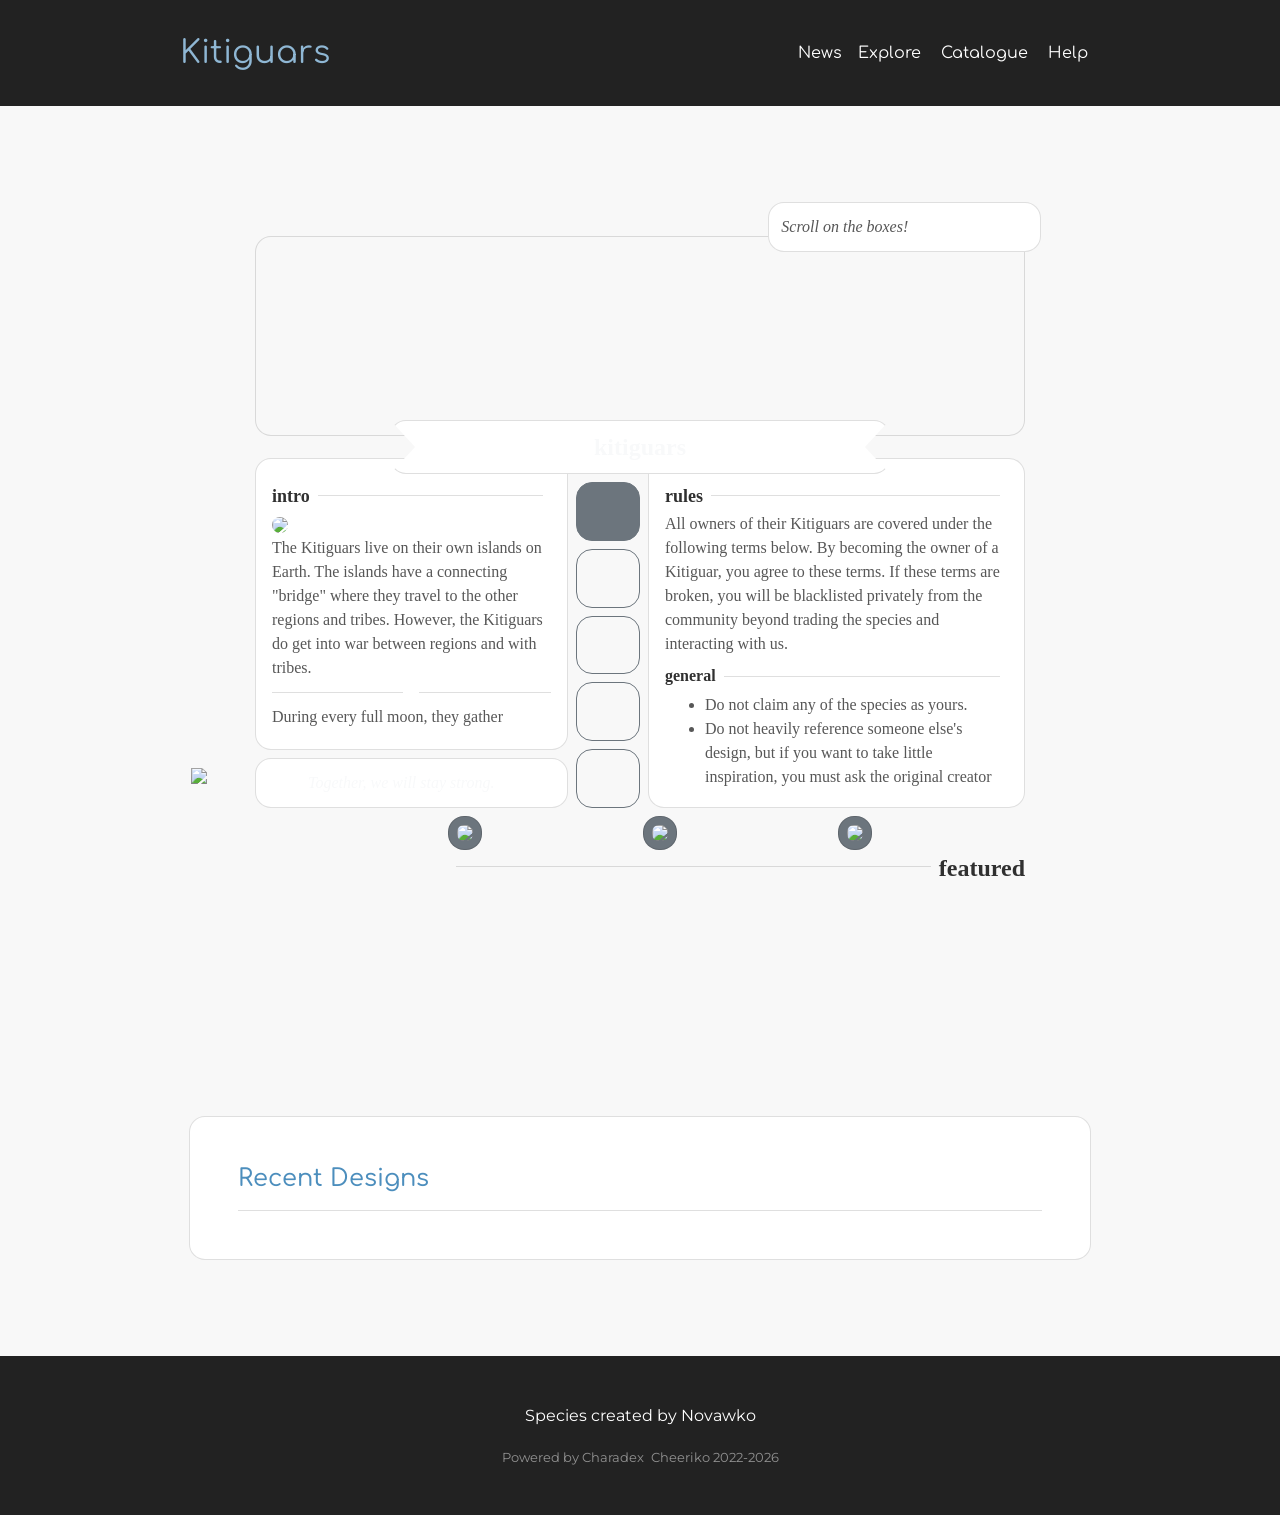
==== index.html @ 74e1abd1 "Update index.html" ====
<!DOCTYPE html>
<html lang="en">

<head>

  <meta charset="UTF-8">
  <meta name="viewport" content="width=device-width, initial-scale=1.0">


  <!-- ----------------------------------------------------------------- -->
  <!-- About Your Site                                                   -->
  <!-- ----------------------------------------------------------------- -->
  <link rel="shortcut icon" type="image/png" href="assets/favicon.png" />
  <title>Kitiguars</title>
  <meta name="title" content="Kitiguars" />
  <meta name="type" content="website" />
  <meta name="url" content="https://kitiguars.com/" />
  <meta name="image" content="assets/meta.png" />
  <meta name="description" content="An open feral species with forbidden traits created by Novawko from 2025. Do you like dragons and cats? Then, come visit us!">

  <!-- No AI scraping directives -->
  <meta name="robots" content="noai">
  <meta name="robots" content="noimageai">


  <!-- ----------------------------------------------------------------- -->
  <!-- Styles                                                            -->
  <!-- ----------------------------------------------------------------- -->

  <!-- Bootstrap CSS -->
  <!-- Using Bootstrap 4.5 because its closest to Toyhou.se's current version -->
  <!-- https://getbootstrap.com/docs/4.5/getting-started/introduction/ -->
  <link rel="stylesheet" href="https://cdn.jsdelivr.net/npm/bootstrap@4.5.3/dist/css/bootstrap.min.css" integrity="sha384-TX8t27EcRE3e/ihU7zmQxVncDAy5uIKz4rEkgIXeMed4M0jlfIDPvg6uqKI2xXr2" crossorigin="anonymous">

  <!-- Font Awesome Icons -->
  <link rel="stylesheet" href="https://cdnjs.cloudflare.com/ajax/libs/font-awesome/7.3.1/css/all.min.css">


  <!-- ----------------------------------------------------------------- -->
  <!-- Optional Styles                                                   -->
  <!-- ----------------------------------------------------------------- -->

  <!-- Custom CSS -->
  <link rel="stylesheet" type="text/css" href="styles/css/charadex.css">

  <!-- Google Font -->
  <link href="https://fonts.googleapis.com/css?family=Montserrat:400|Comfortaa:500" rel="stylesheet">


</head>

<body id="charadex-body">

  <!-- --------------------------------------------------------------------
  <-- Header
  <-------------------------------------------------------------------- -->
  <div class="load-html" data-source="includes/header.html"></div>

  <!-- --------------------------------------------------------------------
  <-- Main Container
  <-------------------------------------------------------------------- -->
  <div class="container" id="main-container">

  <!-- --------------------------------------------------------------------
  <-- Main TH HTML
  <-------------------------------------------------------------------- -->
  <div class="container-fluid mt-3" style="max-width:800px; font-family:'Georgia';">
	<!-- Notice -->
	<div class="row no-gutters mb-md-0 mb-2">
		<div class="col-md-8 d-none d-md-block"></div>
		<div class="col-md-4" style="z-index:1;">
			<div class="card text-muted mr-md-n3 mb-md-n3" style="padding:0.75rem;">
				<div class="row no-gutters pr-1">
					<!-- Note -->
					<div class="col-10">
						<i>Scroll on the boxes!</i>
					</div>
					<!-- Font Awesome Icon -->
					<div class="col-2 text-right my-auto"><i class="fa-solid fa-triangle-exclamation text-muted"></i></div>
				</div>
			</div>
		</div>
	</div>
	<!-- Banner -->
	<div class="card bg-faded mb-2" style="height:200px;background-position: center; background-size:cover; background-repeat: no-repeat; background-image: url(https://img-l.ink/img/1cL5YoqALqZHJHrSe8FwVAa5OctLwGJ5X.jpeg);"></div>
	<!-- Title -->
	<div class="card bg-secondary text-center text-light mx-auto p-2 mt-md-n4 mb-2" style="max-width:500px;font-size:24px;font-family:'Georgia';font-weight:bold;clip-path: polygon(100% 0%, 95% 50%, 100% 100%, 0% 100%, 5% 50%, 0% 0%);z-index:1;">
		<div class="my-auto"> kitiguars </div>
	</div>
	<!-- Intro & Buttons -->
	<div class="row no-gutters mt-md-n4">
		<div class="col-md-6 mb-2" style="height:350px;">
			<div class="row no-gutters h-100">
				<div class="col-md-10 h-100 pr-md-2">
					<div class="card border-0 h-100" style="background-color: transparent !important;">
						<!-- Intro -->
						<div class="card h-100 p-3">
							<!-- Header -->
							<div class="row no-gutters mt-md-2" style="font-size:18px;font-weight:bold;font-family:'Georgia';">
								<div class="col-auto">intro</div>
								<div class="col mx-2">
									<hr style="border-width:2px;margin-top:0.75rem;">
								</div>
								<div class="col-auto"><i class="fa-solid fa-star"></i></div>
							</div>
							<!-- Top Text -->
							<div class="flex-grow-1 h-100" style="flex-basis:0;overflow-y:auto;scrollbar-width:none;">
								<div class="text-muted">
                  <a href="https://img-l.ink/img/1iAdtr5hHi_QaZmJioxbEXw83PwF4Sv9_.png" target="_blank"><img class="img-fluid rounded" src="https://img-l.ink/img/1iAdtr5hHi_QaZmJioxbEXw83PwF4Sv9_.png"></a>
									<p>The Kitiguars live on their own islands on Earth. The islands have a connecting "bridge" where they travel to the other regions and tribes. However, the Kitiguars do get into war between regions and with tribes.</p>
								</div>
								<!-- Divider -->
								<div class="row no-gutters my-1">
									<div class="col">
										<hr class="my-2" style="border-width:2px;">
									</div>
									<div class="col-auto mx-2 mt-n1"><i class="fa-regular fa-star"></i></div>
									<div class="col">
										<hr class="my-2" style="border-width:2px;">
									</div>
								</div>
								<!-- Bottom Text -->
								<div class="text-muted">
									<p>During every full moon, they gather somewhere on the outskirts of Cavern Region where they discuss any disagreements and recent wars if any. The Kitiguars are the symbol of love and affection so they are trying their best to help everyone in peace and justice. Tribes don't attend the gatherings since they're considered outsiders and are smaller versions of the regions.</p>
								</div>
							</div>
						</div>
						<!-- Quote -->
						<div class="card bg-secondary text-light mt-2" style="padding:0.75rem;">
							<div class="justify-content-between px-md-3">
								<span class="align-self-start"><i class="fa-solid fa-quote-left"></i></span>
								<span class="mx-4 text-center font-italic"> Together, we will stay strong. </span>
								<span class="align-self-end"><i class="fa-solid fa-quote-right"></i></span>
							</div>
						</div>
						<!-- Mobile Tabs -->
						<div class="card border-0 d-md-none mt-2" style="background-color: transparent !important;">
							<div class="nav nav-tabs row border-0 mx-n1 p-0">
								<a class="col btn btn-outline-secondary active align-items-center justify-content-center mx-1" href="#tos" data-toggle="tab"><i class="fa-solid fa-circle-info"></i></a>
								<a class="col btn btn-outline-secondary align-items-center justify-content-center mx-1" href="#designguidelines" data-toggle="tab"><i class="fa-solid fa-paintbrush"></i></a>
								<a class="col btn btn-outline-secondary align-items-center justify-content-center mx-1" href="#breeds" data-toggle="tab"><i class="fa-solid fa-paw"></i></a>
								<a class="col btn btn-outline-secondary align-items-center justify-content-center mx-1" href="#culture" data-toggle="tab"><i class="fa-solid fa-cross"></i></a>
								<a class="col btn btn-outline-secondary align-items-center justify-content-center mx-1" href="#locations" data-toggle="tab"><i class="fa-solid fa-tree-city"></i></a>
							</div>
						</div>
					</div>
				</div>
				<!-- Desktop Tabs -->
				<div class="col-md-2 d-none d-md-block">
					<div class="nav nav-tabs row border-0 mx-0 mt-4 p-0" style="height:calc(100% - 3.5rem);">
						<a class="col-12 btn btn-outline-secondary active align-items-center justify-content-center mb-2" href="#tos" data-toggle="tab" style="display:flex; height:20%;"><i class="fa-solid fa-circle-info"></i></a>
						<a class="col-12 btn btn-outline-secondary align-items-center justify-content-center mb-2" href="#designguidelines" data-toggle="tab" style="display:flex; height:20%;"><i class="fa-solid fa-paintbrush"></i></a>
						<a class="col-12 btn btn-outline-secondary align-items-center justify-content-center mb-2" href="#breeds" data-toggle="tab" style="display:flex; height:20%;"><i class="fa-solid fa-paw"></i></a>
						<a class="col-12 btn btn-outline-secondary align-items-center justify-content-center mb-2" href="#culture" data-toggle="tab" style="display:flex; height:20%;"><i class="fa-solid fa-cross"></i></a>
						<a class="col-12 btn btn-outline-secondary align-items-center justify-content-center" href="#locations" data-toggle="tab" style="display:flex; height:20%;"><i class="fa-solid fa-tree-city"></i></a>
					</div>
				</div>
			</div>
		</div>
		<div class="col-md-6 pl-md-2 mb-2" style="height:350px;">
			<div class="card h-100 p-3">
        <!-- Tab Content -->
				<div class="tab-content h-100">
					<!-- Tab Section -->
					<div class="tab-pane fade active show h-100" id="tos">
						<div class="card border-0 h-100" style="background-color: transparent !important;">
							<!-- Header -->
							<div class="row no-gutters mt-md-2" style="font-size:18px;font-weight:bold;font-family:'Georgia';">
								<div class="col-auto">rules</div>
								<div class="col mx-2">
									<hr style="border-width:2px;margin-top:0.75rem;">
								</div>
								<div class="col-auto"><i class="fa-solid fa-circle-info"></i></div>
							</div>
							<!-- Intro -->
							<div class="flex-grow-1 h-100" style="flex-basis:0;overflow-y:auto;scrollbar-width:none;">
								<div class="text-muted">
									<p>All owners of their Kitiguars are covered under the following terms below. By becoming the owner of a Kitiguar, you agree to these terms. If these terms are broken, you will be blacklisted privately from the community beyond trading the species and interacting with us.</p>
								</div>
								<!-- Subheader -->
								<div class="row no-gutters mt-2" style="font-weight:bold;font-family:'Georgia';">
									<div class="col-auto"> general </div>
									<div class="col mx-2">
										<hr style="border-width:2px;margin-top:0.75rem;">
									</div>
									<div class="col-auto"><i class="fa-regular fa-bookmark"></i></div>
								</div>
								<!-- Text Section -->
								<div class="text-muted">
									<ul class="text-muted">
										<li>Do not claim any of the species as yours.</li>
										<li>Do not heavily reference someone else's design, but if you want to take little inspiration, you must ask the original creator of the design first. You may be asked for proof of the approval from the original creator in question.</li>
										<li>Do not scam others. However, the creator is not responsible if you are scammed by a user I may not know selling the species.</li>
										<li>CBCs (Canon Based Character) are allowed. Just don't heavily reference a character that may lead to copyright issues. However, you may take very light inspiration to prevent copyright.<br></li>
										<li>Kitiguars based on real people are allowed, but to a degree.*<br>
											<i class="small">(*Don't make designs inspired by celebrities or political people.)</i>
										</li>
										<li>Don't make ideological sensitive or culturally insensitive material.*<br>
											<i class="small">(*No designs with Soviet Union flags or Native American headdresses.)</i>
										</li>
										<li>The original designer should always be credited for the design unless they gave explicit permission for you to transfer the credits entirely to you.</li>
										<li>Co-ownership is allowed.</li>
										<li>Upon trading, reselling or gifting the design to another individual, the previous owner agrees to transfer all ownership rights to the recipient.</li>
										<li>All edits must be based on the original design and be recognizably the same design.</li>
										<li>Owners may choose to revert designs to any already approved redesign if desired.</li>
										<li>Major redesigns will require you to update the design's masterlist image. Drastic changes to accessories, colors, markings, etc. will be considered a major redesign.</li>
										<li>For minor offenses, the creator may issue warnings.</li>
										<li>Penalties for minor offenses may include temporary bans and/or mutes from participation in any or all group activities including but not restricted to:
                    <ul>
										<li>Access to any groups</li>
										<li>Events</li>
										<li>Contests</li>
										<li>Adopts</li>
                    </ul>
										</li>
										<li>Major offenses that severely breach the TOS will result in an immediate ban and blacklist.</li>
										<li>Blacklisted users can not interact with the community beyond trading the species.</li>
										<li>If a design belonging to a blacklisted user is traded to a non-blacklisted user, the new user may use this design to participate in this community.</li>
										<li>Any NSFW and suggestive content are strictly prohibited since it's a feral species community.</li>
										<li>Any degree of gore and sensitive content are allowed. Just filter it accordingly.</li>
										<li>All Kitiguars must remain feral.</li>
									</ul>
								</div>
								<!-- Subheader -->
								<div class="row no-gutters mt-2" style="font-weight:bold;font-family:'Georgia';">
									<div class="col-auto"> required traits </div>
									<div class="col mx-2">
										<hr style="border-width:2px;margin-top:0.75rem;">
									</div>
									<div class="col-auto"><i class="fa-regular fa-bookmark"></i></div>
								</div>
								<!-- Section -->
								<ul class="text-muted">
									<li>Longish neck</li>
									<li>Noodle-like body</li>
									<li>Paws only</li>
									<li>Rabbit-like nose</li>
									<li>Sharp teeth of any type</li>
									<li>Visible claws</li>
								</ul>
								<!-- Subheader -->
								<div class="row no-gutters mt-2" style="font-weight:bold;font-family:'Georgia';">
									<div class="col-auto"> voiding </div>
									<div class="col mx-2">
										<hr style="border-width:2px;margin-top:0.75rem;">
									</div>
									<div class="col-auto"><i class="fa-regular fa-bookmark"></i></div>
								</div>
								<!-- Section -->
								<ul class="text-muted">
									<li>Designs can be voided completely from the species at the original designer's discretion. This means that you need to ask for permission from the original designer if the design was not created by you.</li>
									<li>To start the voiding process, you must use the Google Form which is also used for reinstating a design as well.</li>
									<li>Once voided, they can be reinstated after 3 months after the voiding process has been complete.</li>
									<li>The voided design will still remain on the masterlist, but marked as voided as a faded thumbnail with no owner info to respect privacy, for future reference and in case you decide to reinstate them.</li>
									<li>The design should be sufficiently altered to avoid resemblance to the original species.</li>
									<li>If the design was created by you - You have full rights to the design and can do whatever you'd like with it.</li>
									<li>If the design was created by someone else - The design will follow the original designer's TOS.</li>
								</ul>
								<!-- Add More Sections Above -->
							</div>
						</div>
					</div>
					<!-- Tab Section -->
					<div class="tab-pane fade h-100" id="designguidelines">
						<div class="card bg-transparent border-0 h-100">
							<!-- Header -->
							<div class="row no-gutters mt-md-2" style="font-size:18px;font-weight:bold;font-family:'Georgia';">
								<div class="col-auto">designing</div>
								<div class="col mx-2">
									<hr style="border-width:2px;margin-top:0.75rem;">
								</div>
								<div class="col-auto"><i class="fa-solid fa-paintbrush"></i></div>
							</div>
							<!-- Intro -->
							<div class="flex-grow-1 h-100" style="flex-basis:0;overflow-y:auto;scrollbar-width:none;">
								<div class="text-muted">
									<p>When creating your Kitiguar, it must follow the below guidelines. Kitiguars that do not fit the species design guidelines do not count as official Kitiguars. They may be deleted from the individual freely without asking for this reason. If you are unsure about something, don't hesitate to ask! I will gladly help.</p>
								</div>
								<!-- Header -->
								<div class="row no-gutters mt-2" style="font-weight:bold;font-family:'Georgia';">
									<div class="col-auto"> design rules </div>
									<div class="col mx-2">
										<hr style="border-width:2px;margin-top:0.75rem;">
									</div>
									<div class="col-auto"><i class="fa-regular fa-bookmark"></i></div>
								</div>
								<!-- Text -->
								<div class="text-muted">
									<ul class="text-muted">
										<li>Kitiguars must have the feral form as the primary image. Any anthro or human forms created for a Kitiguar must remain separated from the main image.</li>
										<li>Kitiguars may have symbols/tattoos but not cannot have religious nor offensive context regardless if it was not intended in appearance.</li>
										<li>They cannot have fringes/bangs/hair. They can only have a tuff of fur on the top of their heads at most.</li>
										<li>Pupils can be slit, round/wide, or blank. Do not shape them as stars, flowers, hearts, etc.</li>
										<li>All Kitiguars have red blood.</li>
										<li>Kitiguars may have visible aura, sparkles, and elements floating around them.</li>
										<li>You may add mutations to your Kitiguar. This includes extra body parts or deformed parts as well. For example, a flat face like Persian cats.</li>
										<li>All Kitiguars must only have all four paws.</li>
										<li>All Kitiguars must only have razor sharp teeth.</li>
										<li>All Kitiguars must have a longish neck, a noodle body, a rabbit-like nose, and long claws that always stay out.</li>
										<li>They cannot have halos or wings. Wings can be shaped aura magic, however.</li>
									</ul>
								</div>
								<!-- Add More Section Above -->
							</div>
						</div>
					</div>
					<!-- Tab Section -->
					<div class="tab-pane fade h-100" id="breeds">
						<div class="card bg-transparent border-0 h-100">
							<!-- Header -->
							<div class="row no-gutters mt-md-2" style="font-size:18px;font-weight:bold;font-family:'Georgia';">
								<div class="col-auto">breeds</div>
								<div class="col mx-2">
									<hr style="border-width:2px;margin-top:0.75rem;">
								</div>
								<div class="col-auto"><i class="fa-solid fa-paw"></i></div>
							</div>
							<!-- Intro -->
							<div class="flex-grow-1 h-100" style="flex-basis:0;overflow-y:auto;scrollbar-width:none;">
								<div class="text-muted">
									<p>Lorem ipsum dolor sit amet, consectetur adipiscing elit. Duis sollicitudin elit sed tellus blandit viverra sed eget odio. Donec accumsan tempor lacus, et venenatis elit feugiat non. Duis porta eros et velit blandit dapibus. </p>
								</div>
								<!-- Header -->
								<div class="row no-gutters mt-2" style="font-weight:bold;font-family:'Georgia';">
									<div class="col-auto"> common </div>
									<div class="col mx-2">
										<hr style="border-width:2px;margin-top:0.75rem;">
									</div>
									<div class="col-auto"><i class="fa-regular fa-bookmark"></i></div>
								</div>
								<!-- Text -->
								<div class="text-muted">
									<p>Lorem ipsum dolor sit amet, consectetur adipiscing elit. Duis sollicitudin elit sed tellus blandit viverra sed eget odio. Donec accumsan tempor lacus, et venenatis elit feugiat non. Duis porta eros et velit blandit dapibus. Curabitur ac finibus eros. Duis placerat velit vitae massa sodales, eget mattis nibh pellentesque.</p>
								</div>
								<!-- Add More Sections Above -->
							</div>
						</div>
					</div>
					<!-- Tab Content -->
					<div class="tab-pane fade h-100" id="culture">
						<div class="card border-0 h-100" style="background-color: transparent !important;">
							<!-- Header -->
							<div class="row no-gutters mt-md-2" style="font-size:18px;font-weight:bold;font-family:'Georgia';">
								<div class="col-auto">culture</div>
								<div class="col mx-2">
									<hr style="border-width:2px;margin-top:0.75rem;">
								</div>
								<div class="col-auto"><i class="fa-solid fa-cross"></i></div>
							</div>
							<!-- Intro -->
							<div class="flex-grow-1 h-100" style="flex-basis:0;overflow-y:auto;scrollbar-width:none;">
								<div class="text-muted">
									<p>Kitiguars love to follow human culture and get very curious and fascinated about items made by humans. Otherwise, Kitiguars generally collect rocks, shells, pearls, bones, stones, crystals and such.</p>
								</div>
								<!-- Header-->
								<div class="row no-gutters mt-2" style="font-weight:bold;font-family:'Georgia';">
									<div class="col-auto"> wild kitiguars </div>
									<div class="col mx-2">
										<hr style="border-width:2px;margin-top:0.75rem;">
									</div>
									<div class="col-auto"><i class="fa-regular fa-bookmark"></i></div>
								</div>
								<!-- Text -->
								<div class="text-muted">
									<p>Lorem ipsum dolor sit amet, consectetur adipiscing elit. Duis sollicitudin elit sed tellus blandit viverra sed eget odio. Donec accumsan tempor lacus, et venenatis elit feugiat non. Duis porta eros et velit blandit dapibus. Curabitur ac finibus eros. Duis placerat velit vitae massa sodales, eget mattis nibh pellentesque.</p>
								</div>
								<!-- Add More Sections Above -->
							</div>
						</div>
					</div>
					<!-- Tab Content -->
					<div class="tab-pane fade h-100" id="locations">
						<div class="card border-0 h-100" style="background-color: transparent !important;">
							<!-- Header -->
							<div class="row no-gutters mt-md-2" style="font-size:18px;font-weight:bold;font-family:'Georgia';">
								<div class="col-auto">locations</div>
								<div class="col mx-2">
									<hr style="border-width:2px;margin-top:0.75rem;">
								</div>
								<div class="col-auto"><i class="fa-solid fa-tree-city"></i></div>
							</div>
							<!-- Intro -->
							<div class="flex-grow-1 h-100" style="flex-basis:0;overflow-y:auto;scrollbar-width:none;">
								<div class="text-muted">
									<p>Kitiguars are located anywhere throughout the world but are primary located between Asia and Europe. Some Kitiguars have special traits in order to survive the climate at their living space. For example, Kitiguars have long fur in the Arctic to help keep warm. While Kitiguars in the desert have very short fur to being hairless to prevent from overheating.</p>
								</div>
								<!-- Header -->
								<div class="row no-gutters mt-2" style="font-weight:bold;font-family:'Georgia';">
									<div class="col-auto"> map </div>
									<div class="col mx-2">
										<hr style="border-width:2px;margin-top:0.75rem;">
									</div>
									<div class="col-auto"><i class="fa-regular fa-bookmark"></i></div>
								</div>
								<!-- Text -->
								<div class="text-muted">
									<a href="https://img-l.ink/img/1Kmq83xxAjzyA7JTAsCoLdl91wzB3HzGy.png" target="_blank"><img class="img-fluid rounded" src="https://img-l.ink/img/1Kmq83xxAjzyA7JTAsCoLdl91wzB3HzGy.png"></a>
								</div>
								<!-- Add More Sections Above -->
							</div>
						</div>
					</div>
				</div>
			</div>
		</div>
	</div>
	<!-- Pagedoll & Credits -->
	<div class="row no-gutters">
		<div class="col-md-3 pr-2 order-md-1 order-2" style="min-height:300px;">
			<!-- Pagedoll -->
			<div class="justify-content-md-start justify-content-center ml-md-n3 mt-md-0 mt-3">
				<img class="mt-md-n5 ml-md-n5" src="https://img-l.ink/img/1cDdpD85zBIBIYbAThRsFGvN9pUr7Hm8E.png" style="max-width:150px;position:absolute;z-index:1;">
			</div>
			<!-- Credits -->
			<div class="text-md-right text-center mt-md-0 mt-n4">
				<a href="https://toyhou.se/39725044.f2u-explore" target="_BLANK" data-toggle="tooltip" title="code by iinkt"><i class="fa-solid fa-code fa-sm"></i></a>
			</div>
		</div>
		<!-- Featured -->
		<div class="col-md-9 order-md-2 order-1">
			<div class="row no-gutters mx-n1">
				<!-- Item -->
				<div class="col-4 px-1" title="meya - prowler" data-toggle="tooltip">
					<a href="https://novawko.com/characters?profile=meya">
						<img class="rounded img-thumbnail p-2 bg-secondary" src="https://img-l.ink/img/12I1_Rlzc4p24vT_U7wcqhZ_SlELs6Acb.png">
					</a>
				</div>
				<!-- Item -->
				<div class="col-4 px-1" title="iston - healer" data-toggle="tooltip">
					<a href="https://novawko.com/characters?profile=iston">
						<img class="rounded img-thumbnail p-2 bg-secondary" src="https://img-l.ink/img/1tJjYcsYXkhaEwLvUU_0FFE-kVmcOPde4.png">
					</a>
				</div>
				<!-- Item -->
				<div class="col-4 px-1" title="blaise - deputy" data-toggle="tooltip">
					<a href="https://novawko.com/characters?profile=blaise">
						<img class="rounded img-thumbnail p-2 bg-secondary" src="https://img-l.ink/img/1hrsaTPbj-rigYOH5PNEzXu6f_z8vFnVZ.png">
					</a>
				</div>
			</div>
			<!-- Header -->
			<div class="row no-gutters" style="font-size:24px;font-weight:bold;font-family:'Georgia';">
				<div class="col-auto"><i class="fa-solid fa-star"></i></div>
				<div class="col mx-2">
					<hr style="border-width:2px;">
				</div>
				<div class="col-auto">featured</div>
			</div>
		</div>
	</div> <!-- end of row -->
</div>
<!-- END of "EXPLORE" (Bootstrap) by iinkt on Toyhouse -->
      
    <!-- Designs
    <!-- --------------------------------------------------------------- -->
    <div class="card p-md-5 p-4 mb-3" id="design-gallery">
      <h4 class="mb-0"><a href="/registry">Recent Designs</a></h4>
      <hr>
      <div class="row no-gutters design-list softload m-n2"></div>
    </div>
    
  </div>



  <!-- --------------------------------------------------------------------
  <-- Footer
  <-------------------------------------------------------------------- -->
  <div class="load-html" data-source="includes/footer.html"></div>



  <!-- --------------------------------------------------------------------
  <-- Repeat Items
  <-- Do not remove 'display:none;'
  <-------------------------------------------------------------------- -->
  <div style="display:none;">

    <!-- Designs
    <!-- --------------------------------------------------------------- -->
    <div class="col-md-3 col-sm-6 p-2" id="design-gallery-item">
      <div class="card bg-faded h-100">
        <div class="card-header bg-faded text-center">
          <h5 class="mb-0">
            <a class="profileid profilelink" href=""></a>
          </h5>
        </div>
        <div class="card-body cd-gallery-card d-flex flex-fill">
          <img class="image img-fluid m-auto" src="" >
        </div>
        <div class="card-footer bg-faded text-center">
          <span class="owner small"></span>
        </div>
      </div>
    </div>

  </div>

  <!-- ----------------------------------------------------------------- -->
  <!-- JS                                                                -->
  <!-- ----------------------------------------------------------------- -->

  <!-- JQuery -->
  <script src="https://code.jquery.com/jquery-3.6.0.js" integrity="sha256-H+K7U5CnXl1h5ywQfKtSj8PCmoN9aaq30gDh27Xc0jk=" crossorigin="anonymous"></script>

  <!-- Bootstrap -->
  <script src="https://cdn.jsdelivr.net/npm/bootstrap@4.5.3/dist/js/bootstrap.bundle.min.js" integrity="sha384-ho+j7jyWK8fNQe+A12Hb8AhRq26LrZ/JpcUGGOn+Y7RsweNrtN/tE3MoK7ZeZDyx" crossorigin="anonymous"></script>

  <!-- Charadex Script -->
  <script src="styles/js/pages/base.js" type="module"></script>
  <script src="styles/js/pages/index.js" type="module"></script>


</body>

</html>
---- styles/css/charadex.css ----
body {

  /* ============================================================= */
  /*
  /* Main Styles
  /*
  /* ============================================================= */
  /* 
  /* This only styles the elements shown on the page.
  /* 
  /* Some CSS knowledge is going to be needed to style these
  /* elements further. If you're just looking for a swatch and
  /* font swap, then you'll only need to edit the variables below.
  /*
  /* ============================================================= */
  /* Primary Color
  ================================================================ */
  --cd-primary-color: #8FB7D4;
  --cd-primary-text-color: #fff;

  /* ============================================================= */
  /* Secondary Color
  ================================================================ */
  --cd-secondary-color: #939799;
  --cd-secondary-text-color: #fff;

  /* ============================================================= */
  /* Backgrounds
  ================================================================ */
  --cd-body-background-color: #f8f8f8;
  --cd-content-background-color: #ffffff;
  --cd-faded-background-color: #f8f8f8;

  /* Background Extras */
  --cd-body-background-image: url();

  /* ============================================================= */
  /* Text
  ================================================================ */
  --cd-body-text-color: #303030;
  --cd-faded-text-color: #575757;

  /* ============================================================= */
  /* Borders
  ================================================================ */
  --cd-border-color: rgba(0, 0, 0, 0.125);
  --cd-border-width: 1px;
  --cd-border-style: solid;
  --cd-border-radius: 1rem;

  /* ============================================================= */
  /* Navbar
  ================================================================ */
  --cd-navbar-background-color: #222222;
  --cd-navbar-brand-color: var(--cd-primary-color);
  --cd-navbar-brand-color-hover: var(--cd-secondary-color);
  --cd-navbar-text-color: var(--cd-content-background-color);
  --cd-navbar-link-color: var(--cd-navbar-text-color);
  --cd-navbar-link-color-hover: var(--cd-primary-color);
  --cd-navbar-font-family: var(--cd-header-font-family);

  /* ============================================================= */
  /* Main Fonts
  ================================================================ */
  --cd-body-font-family: 'Montserrat', sans-serif;
  --cd-header-font-family: 'Comfortaa', sans-serif;
  
  /* ============================================================= */
  /* Rarities
  ================================================================ */

  --cd-rarity-common-bg: #d58353;
  --cd-rarity-common-txt: #fcf4ed;

  --cd-rarity-uncommon-bg: #e0bb68;
  --cd-rarity-uncommon-txt: var(--cd-rarity-common-txt);
  
  --cd-rarity-rare-bg: #97b34e;
  --cd-rarity-rare-txt: var(--cd-rarity-common-txt);

  --cd-rarity-veryrare-bg: #548b71;
  --cd-rarity-veryrare-txt: var(--cd-rarity-common-txt);

  /* Legendary & Mythic */
  --cd-rarity-legendary-bg: #5a473e;
  --cd-rarity-legendary-txt: var(--cd-rarity-common-txt);


  /* ============================================================= */
  /*
  /* Optional Styles
  /* These are just for extra easy styling
  /*
  /* ============================================================= */
  /* Navbar Dropdown 
  ================================================================ */

  /* Background */
  --cd-navbar-dropdown-background-color: var(--cd-navbar-background-color);
  --cd-navbar-dropdown-background-hover: var(--cd-primary-color);

  /* Link/Text */
  --cd-navbar-dropdown-link-color: var(--cd-navbar-link-color);
  --cd-navbar-dropdown-link-color-hover: var(--cd-primary-text-color);

  /* Divider */
  --cd-navbar-dropdown-divider: rgba(255, 255, 255, .12);
  --cd-navbar-dropdown-border-radius: 0 0 var(--cd-border-radius) var(--cd-border-radius);


  /* ============================================================= */
  /* Footer
  ================================================================ */

  /* Background */
  --cd-footer-background-color: var(--cd-navbar-background-color);

  /* Link/Text */
  --cd-footer-text-color: var(--cd-navbar-text-color);
  --cd-footer-link-color: var(--cd-navbar-link-color);
  --cd-footer-link-color-hover: var(--cd-navbar-link-color-hover);


  /* ============================================================= */
  /* Link
  ================================================================ */

  --cd-link-text-color: #4c8ebd;
  --cd-link-text-color-hover: var(--cd-secondary-color);


  /* ============================================================= */
  /* HR
  ================================================================ */

  --cd-hr-border-width: var(--cd-border-width);
  --cd-hr-border-color: var(--cd-border-color);
  --cd-hr-border-style: var(--cd-border-style);


  /* ============================================================= */
  /* Pagination
  ================================================================ */

  /* Background */
  --cd-pagination-background-color: transparent;
  --cd-pagination-background-hover: transparent;

  /* Text */
  --cd-pagination-text-color: var(--cd-faded-text-color);
  --cd-pagination-text-color-hover: var(--cd-primary-color);

  /* Border */
  --cd-pagination-border-radius: var(--cd-border-radius);
  --cd-pagination-border-width: 0;
  --cd-pagination-border-style: var(--cd-border-style);
  --cd-pagination-border-color: var(--cd-border-color);
  --cd-pagination-border-color-hover: var(--cd-primary-color);


  /* ============================================================= */
  /* Cards
  ================================================================ */

  /* Background */
  --cd-card-background-color: var(--cd-content-background-color);
  --cd-card-header-background-color: var(--cd-card-background-color);

  /* Text */
  --cd-card-header-font-family: var(--cd-header-font-family);

  /* Border */
  --cd-card-border-width: var(--cd-border-width);
  --cd-card-border-style: var(--cd-border-style);
  --cd-card-border-color: var(--cd-border-color);
  --cd-card-border-radius: var(--cd-border-radius);


  /* ============================================================= */
  /* Button
  ================================================================ */

  /* Background */
  --cd-button-background-color: var(--cd-primary-color);
  --cd-button-background-color-hover: var(--cd-secondary-color);

  /* Text */
  --cd-button-text-color: var(--cd-primary-text-color);
  --cd-button-text-color-hover: var(--cd-secondary-text-color);

  /* Border */
  --cd-button-border-width: var(--cd-border-width);
  --cd-button-border-style: var(--cd-border-style);
  --cd-button-border-color: var(--cd-button-background-color);
  --cd-button-border-color-hover: var(--cd-button-background-color-hover);
  --cd-button-border-radius: var(--cd-border-radius);


  /* ============================================================= */
  /* Input
  ================================================================ */

  /* Background */
  --cd-input-background-color: var(--cd-faded-background-color);

  /* Text */
  --cd-input-text-color: var(--cd-faded-text-color);

  /* Border */
  --cd-input-border-width: var(--cd-border-width);
  --cd-input-border-style: var(--cd-border-style);
  --cd-input-border-color: var(--cd-border-color);
  --cd-input-border-color-hover: var(--cd-primary-color);
  --cd-input-border-radius: var(--cd-border-radius);
  

}


/* ============================================================= */
/* General Page Styles
/* ============================================================= */

body {

  /* Global Text */
  color: var(--cd-body-text-color);
  font-family: var(--cd-body-font-family);
  -webkit-font-smoothing: antialiased;
  -moz-osx-font-smoothing: grayscale;

  /* Global Background */
  background-color: var(--cd-body-background-color);
  background-image: var(--cd-body-background-image);
  background-position: center;
  background-size: cover;

}


/* ============================================================= */
/* Plain Links
/* ============================================================= */

a,
a:visited {
  color: var(--cd-link-text-color);
  transition: color .2s ease-in-out;
}

a:hover,
a:focus,
a:active {
  color: var(--cd-link-text-color-hover);
  text-decoration: none;
}

/* ============================================================= */
/* Navbar
/* ============================================================= */
.navbar {
  background-color: var(--cd-navbar-background-color) !important;
  font-family: var(--cd-navbar-font-family) !important;
  z-index: 2000;
}

.navbar .navbar-brand {
  color: var(--cd-navbar-brand-color) !important;
  font-size: 2rem;
}

.navbar .navbar-brand:hover,
.navbar .navbar-brand:focus {
  color: var(--cd-navbar-brand-color-hover) !important;
}

.navbar .navbar-nav .nav-link {
  color: var(--cd-navbar-link-color) !important;
}

.navbar .navbar-nav .nav-link:hover,
.navbar .navbar-nav .nav-link:focus {
  color: var(--cd-navbar-link-color-hover) !important;
}

.navbar .navbar-toggler {
  color: var(--cd-navbar-link-color) !important;
  border: none !important;
}

.navbar .nav-link {
  display: flex;
  align-items: center;
}

.navbar .nav-link-icon {
  font-size: .5rem;
  margin-left: .25rem;
}


/* ============================================================= */
/* Dropdowns
/* This is for navbar dropdowns only
/* ============================================================= */

.navbar .dropdown-menu {
  color: var(--cd-navbar-dropdown-link-color) !important;
  background-color: var(--cd-navbar-dropdown-background-color) !important;
  border-radius: var(--cd-navbar-dropdown-border-radius) !important;
  border: none;
  margin-top: 0;
}

.dropdown:hover .dropdown-menu,
.dropdown-menu:hover {
  display: block !important
}

.navbar .dropdown-divider {
  border-top: 1px solid var(--cd-navbar-dropdown-divider) !important;
}

.navbar .dropdown-item,
.navbar .dropdown-item-text {
  color: var(--cd-navbar-dropdown-link-color) !important;
  transition: color .2s ease, background .2s ease;
}

.navbar .dropdown-item:hover,
.dropdown-item:focus,
.dropdown-item:active {
  color: var(--cd-navbar-dropdown-link-color-hover) !important;
  background-color: var(--cd-navbar-dropdown-background-hover) !important;
}

.navbar .dropdown-header {
  color: var(--cd-navbar-dropdown-link-color-hover) !important;
}


/* ============================================================= */
/* Footer
/* ============================================================= */

.footer {
  background-color: var(--cd-footer-background-color) !important;
  color: var(--cd-footer-text-color) !important;
}

.footer a,
.footer a:visited {
  color: var(--cd-footer-link-color) !important;
}

.footer a:hover,
.footer a:focus,
.footer a:active {
  color: var(--cd-footer-link-color-hover) !important;
}


/* ============================================================= */
/* Pagination
/* ============================================================= */

.page-link {
  transition: color .2s ease, background .2s ease, border .2s ease;
  border-width: var(--cd-pagination-border-width) !important;
  border-style: var(--cd-pagination-border-style) !important;
}

.page-link,
.page-item.disabled .page-link {
  color: var(--cd-pagination-text-color) !important;
  background-color: var(--cd-pagination-background-color) !important;
  border-color: var(--cd-pagination-border-color) !important;
}

.page-item.active .page-link,
.page-link:hover,
.page-link:focus,
.page-link:active {
  color: var(--cd-pagination-text-color-hover) !important;
  background-color: var(--cd-pagination-background-hover) !important;
  border-color: var(--cd-pagination-border-color-hover) !important;
}

/* Keeps users from accidentally highlighting */
.page-link {
  cursor: pointer;
  user-select: none;
}

/* Fixes my jank nav/pagination hybrid */
.nav .pagination .page-item:first-child .page-link {
  border-radius: 0 !important;
  border-left: 0 !important;
}

.nav .pagination .page-item:last-child .page-link {
  border-radius: 0 !important
}

.nav .page-item:first-child .page-link {
  border-radius: var(--cd-pagination-border-radius) 0 0 var(--cd-pagination-border-radius) !important;
}

.nav .page-item:last-child .page-link {
  border-radius: 0 var(--cd-pagination-border-radius) var(--cd-pagination-border-radius) 0 !important
}


/* ============================================================= */
/* Multi Select Fixes
/* ============================================================= */

.bootstrap-select > .dropdown-toggle.bs-placeholder, 
.bootstrap-select>.dropdown-toggle.bs-placeholder:active, 
.bootstrap-select>.dropdown-toggle.bs-placeholder:focus,
.bootstrap-select>.dropdown-toggle.bs-placeholder:hover {
  border: 0 !important;
  box-shadow: none !important;
  outline: none !important;
  color: var(--cd-body-text-color) !important;
}

.dropdown-menu {
  border-radius: var(--cd-border-radius) !important;
  background-color: var(--cd-faded-background-color) !important;
  color: var(--cd-body-text-color) !important;
}

.dropdown-item {
  color: var(--cd-body-text-color) !important;
}

.dropdown-item:hover,
.dropdown-item:focus,
.dropdown-item:active,
.dropdown-item.selected {
  background-color: var(--cd-primary-color) !important;
  color: var(--cd-primary-text-color) !important;
}


/* ============================================================= */
/* Card
/* ============================================================= */

.card {
  background-color: var(--cd-card-background-color) !important;
  border-width: var(--cd-card-border-width) !important;
  border-style: var(--cd-card-border-style) !important;
  border-color: var(--cd-card-border-color) !important;
  border-radius: var(--cd-border-radius) !important;
}

.card-header {
  background-color: var(--cd-card-header-background-color) !important;
  border-bottom-color: var(--cd-card-border-color) !important;
  border-bottom-width: var(--cd-card-border-width) !important;
  border-bottom-style: var(--cd-card-border-style) !important;
  font-family: var(--cd-card-header-font-family) !important;
  border-radius: calc(var(--cd-border-radius) - 1px) calc(var(--cd-border-radius) - 1px) 0 0 !important;
}

.card-footer {
  background-color: var(--cd-card-header-background-color) !important;
  border-top-color: var(--cd-card-border-color) !important;
  border-top-width: var(--cd-card-border-width) !important;
  border-top-style: var(--cd-card-border-style) !important;
  font-family: var(--cd-card-header-font-family) !important;
  border-radius: 0 0  calc(var(--cd-border-radius) - 1px) calc(var(--cd-border-radius) - 1px) !important;
}



/* ============================================================= */
/* Buttons & Badges
/* ============================================================= */

.btn {
  border-style: var(--cd-button-border-style) !important;
  border-width: var(--cd-button-border-width) !important;
  border-radius: var(--cd-button-border-radius) !important;
}

.btn.btn-primary,
.badge.badge-primary {
  color: var(--cd-button-text-color) !important;
  background-color: var(--cd-button-background-color) !important;
  border-color: var(--cd-button-border-color) !important;
}

.btn.btn-primary:hover,
.btn.btn-primary:focus,
.btn.btn-primary:active,
a.badge.badge-primary:hover,
a.badge.badge-primary:focus,
a.badge.badge-primary:active {
  color: var(--cd-button-text-color-hover) !important;
  border-color: var(--cd-button-border-color-hover) !important;
  background-color: var(--cd-button-background-color-hover) !important;
  box-shadow: none !important;
}

/* ============================================================= */
/* Input
/* ============================================================= */

.form-control {
  background-color: var(--cd-input-background-color) !important;
  color: var(--cd-input-text-color) !important;
  border-width: var(--cd-input-border-width) !important;
  border-style: var(--cd-input-border-style) !important;
  border-color: var(--cd-input-border-color) !important;
  border-radius: var(--cd-input-border-radius) !important;
}

.form-control:focus,
.form-control:active {
  background-color: var(--cd-input-background-color) !important;
  border-color: var(--cd-input-border-color-hover) !important;
}


/* ============================================================= */
/* Scrollbar
/* ============================================================= */

@media (min-width: 992px) {
  body::-webkit-scrollbar-track {
    background-color: var(--cd-faded-background-color);
    border-width: 0px !important;
  }

  body::-webkit-scrollbar {
    width: 10px;
    height: 10px;
  }

  body::-webkit-scrollbar-thumb {
    background-color: var(--cd-primary-color);
  }

  body::-webkit-scrollbar-corner,
  body::-webkit-resizer {
    background-color: var(--cd-border-color);
  }
}


/* ============================================================= */
/* Misc
/* ============================================================= */

.text-primary {
  color: var(--cd-primary-color) !important;
}

.bg-faded {
  background-color: var(--cd-faded-background-color) !important;
}

.bg-reset {
  background-color: var(--cd-content-background-color) !important;
}

.text-muted {
  color: var(--cd-faded-text-color) !important;
}

h1, h2, h3,
h4, h5, h6 {
  font-family: var(--cd-navbar-font-family) !important;
}

hr {
  border-top-color: var(--cd-hr-border-color) !important;
  border-top-width: var(--cd-hr-border-width) !important;
  border-top-style: var(--cd-hr-border-style) !important;
}

img {
  image-rendering: -webkit-optimize-contrast;
}

.img-thumbnail {
  border-radius:  var(--cd-border-radius) !important;
  border-color: var(--cd-border-color) !important;
}

/* Fix any border radiuses that were messed from before */
.rounded {
  border-radius: var(--cd-border-radius) !important
}

.rounded-circle {
  border-radius: 100%;
}

.rounded-0 {
  border-radius: 0 !important;
}

/* Fix any border removals */
.border-0 {
	border: 0 !important;
}

.border-top-0 {
	border-top: 0 !important;
}

.border-right-0 {
	border-right: 0 !important;
}

.border-bottom-0 {
	border-bottom: 0 !important;
}

.border-left-0 {
	border-left: 0 !important;
}


/* ============================================================= */
/* Loading
/* ============================================================= */

/* Fades container in on load so its not as jarring */
.softload {
  opacity: 0;
}

.softload.active {
  opacity: 1;
  transition: opacity 2s ease;
}

/* Fades container in on load so its not as jarring */
.hardload {
  opacity: 0;
}

.hardload.active {
  opacity: 1;
  transition: opacity .1s ease;
}

/* Specifically for the body */
#charadex-body {
  display: none;
}

#charadex-body.active {
  display: block;
}


/* ============================================================= */
/* Chee's Tweaks
/* ============================================================= */

body {
  min-height: 100vh;
  display: flex;
  flex-direction: column;
}

#main-container {
  min-height: calc(100vh - 105px);
  padding: 1rem;
  -ml-flex: 1 1 auto !important;
  flex: 1 1 auto !important;
}

@media (min-width: 768px) {
  #main-container {
    padding: 5rem 1.5rem;
  }
}

/* Remove ugly box shadow */
button:focus,
.page-link:focus,
.form-control:focus {
  outline: none !important;
  box-shadow: none !important;
}

/* Remove margin from last paragraphs */
p:last-child {
  margin-bottom: 0 !important;
}

/* Small container for more compact view */
.container {
  max-width: 950px !important;
}

/* ============================================================= */
/* Custom Classes
/* ============================================================= */

/* Prevents awkward load in stutter */
#charadex-gallery .list .card-body {
  min-height: calc(200px + 2.5rem);
}

#charadex-gallery .list .card-body img {
  max-height: 200px;
}

.cd-gallery-card {
  min-height: calc(175px + 2.5rem);
}

.cd-gallery-card > img {
  max-height: 175px !important;
}

.cd-profile-image-container > img{
  max-height: 400px;
}

/* Traits */
.cd-traits-scroll {
  max-height: 200px;
  overflow-y: auto;
}

/* Forms */
.cd-form-background {
  background-position: center;
  background-size: cover;
  min-height: 150px;
}

/* Makes sure your text formatting is preserved from the sheet */
/* Best for large areas like notes */
.cd-text-pre {
  white-space: break-spaces;
}

/* For the hero image in the index */
.cd-hero-title {
  color: var(--cd-primary-color);
  background-color: var(--cd-faded-background-color);
  border-radius: var(--cd-border-radius);
  font-family: var(--cd-header-font-family);
  display: flex;
  padding: 1.5rem;
  min-height: 250px;
  font-weight: 800;
  font-size: 2.5rem;
}

@media (min-width: 768px) {
  .cd-hero-title {
    letter-spacing: 2px;
    font-size: 5rem;
  }
}


/* ============================================================= */
/* Rarity
/* ============================================================= */

.badge-common {
  background-color: var(--cd-rarity-common-bg);
  color: var(--cd-rarity-common-txt);
}

.badge-uncommon {
  background-color: var(--cd-rarity-uncommon-bg);
  color: var(--cd-rarity-uncommon-txt);
}

.badge-rare {
  background-color: var(--cd-rarity-rare-bg);
  color: var(--cd-rarity-rare-txt);
}

.badge-veryrare {
  background-color: var(--cd-rarity-veryrare-bg);
  color: var(--cd-rarity-veryrare-txt);
}

.badge-legendary,
.badge-mythic {
  background-color: var(--cd-rarity-legendary-bg);
  color: var(--cd-rarity-legendary-txt);
}


/* ============================================================= */
/* Nova's Tweaks
/* ============================================================= */

/* Remove the broken image icons when no image data has been put */
img[src=""] {
  display: none;
}


/* ============================================================= */
/* Tooltips
/* ============================================================= */

/* 1. Global Box Styling (Background, Text, Radius) */
.tooltip .tooltip-inner {
  background-color: #2c3e50 !important; /* Custom background color */
  color: #ffffff !important;            /* Text color */
  font-family: 'Arial', sans-serif;
  font-size: 14px;
  padding: 8px 12px;
  border-radius: 6px;
  box-shadow: 0 4px 15px rgba(0, 0, 0, 0.15);
}

/* 2. Global Arrow Color Synchronization */
/* Top Arrow */
.tooltip.bs-tooltip-top .arrow::before, 
.tooltip.bs-tooltip-auto[x-placement^="top"] .arrow::before {
  border-top-color: #2c3e50 !important;
}

/* Bottom Arrow */
.tooltip.bs-tooltip-bottom .arrow::before, 
.tooltip.bs-tooltip-auto[x-placement^="bottom"] .arrow::before {
  border-bottom-color: #2c3e50 !important;
}

/* Left Arrow */
.tooltip.bs-tooltip-left .arrow::before, 
.tooltip.bs-tooltip-auto[x-placement^="left"] .arrow::before {
  border-left-color: #2c3e50 !important;
}

/* Right Arrow */
.tooltip.bs-tooltip-right .arrow::before, 
.tooltip.bs-tooltip-auto[x-placement^="right"] .arrow::before {
  border-right-color: #2c3e50 !important;
}
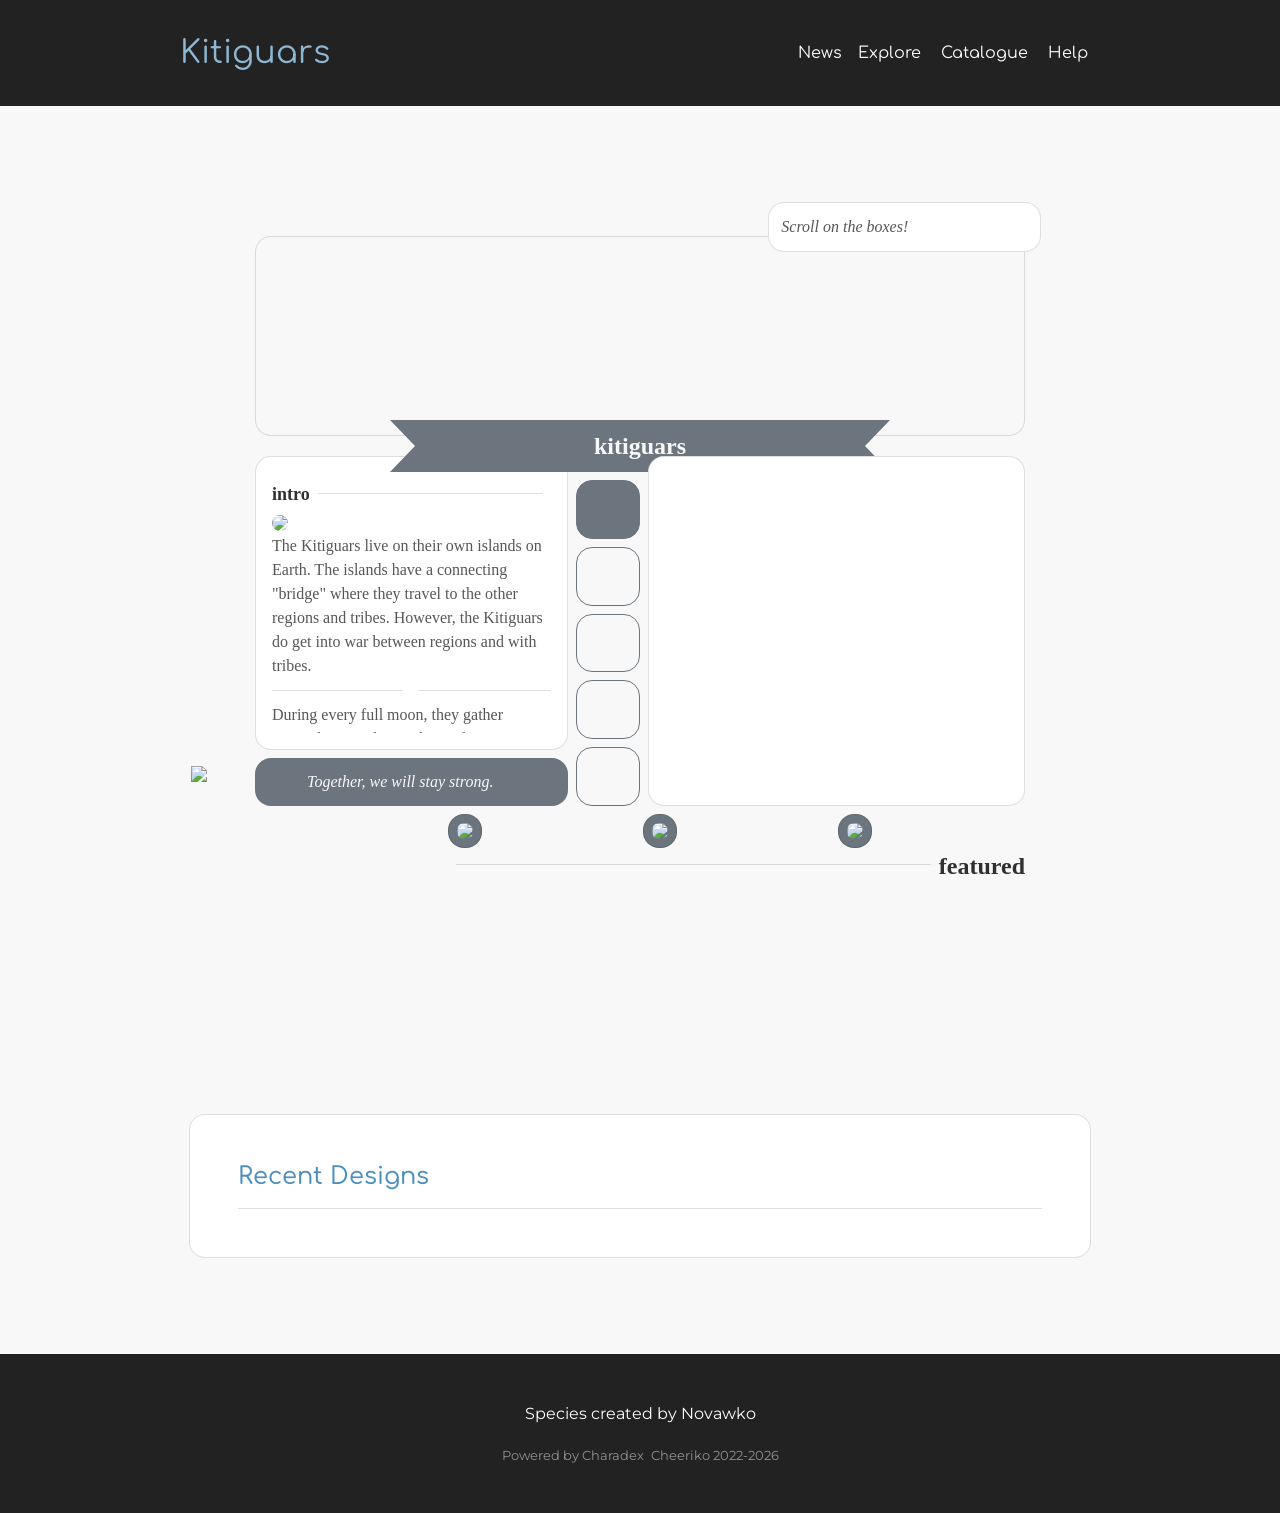
==== commit 3cdc7e54: "Update index.html" ====
--- a/index.html
+++ b/index.html
@@ -84,15 +84,15 @@
 	<!-- Banner -->
 	<div class="card bg-faded mb-2" style="height:200px;background-position: center; background-size:cover; background-repeat: no-repeat; background-image: url(https://img-l.ink/img/1cL5YoqALqZHJHrSe8FwVAa5OctLwGJ5X.jpeg);"></div>
 	<!-- Title -->
-	<div class="card bg-secondary text-center text-light mx-auto p-2 mt-md-n4 mb-2" style="max-width:500px;font-size:24px;font-family:'Georgia';font-weight:bold;clip-path: polygon(100% 0%, 95% 50%, 100% 100%, 0% 100%, 5% 50%, 0% 0%);z-index:1;">
-		<div class="my-auto"> kitiguars </div>
+	<div class="bg-secondary text-center mx-auto p-2 mt-md-n4 mb-2" style="max-width:500px;font-size:24px;font-family:'Georgia';font-weight:bold;clip-path: polygon(100% 0%, 95% 50%, 100% 100%, 0% 100%, 5% 50%, 0% 0%);z-index:1;">
+		<div class="my-auto text-light"> kitiguars </div>
 	</div>
 	<!-- Intro & Buttons -->
 	<div class="row no-gutters mt-md-n4">
 		<div class="col-md-6 mb-2" style="height:350px;">
 			<div class="row no-gutters h-100">
 				<div class="col-md-10 h-100 pr-md-2">
-					<div class="card border-0 h-100" style="background-color: transparent !important;">
+					<div class="card border-0 h-100" style="background-color: transparent !important; z-index: -1;">
 						<!-- Intro -->
 						<div class="card h-100 p-3">
 							<!-- Header -->
@@ -126,11 +126,11 @@
 							</div>
 						</div>
 						<!-- Quote -->
-						<div class="card bg-secondary text-light mt-2" style="padding:0.75rem;">
+						<div class="bg-secondary rounded mt-2" style="padding:0.75rem;">
 							<div class="justify-content-between px-md-3">
-								<span class="align-self-start"><i class="fa-solid fa-quote-left"></i></span>
-								<span class="mx-4 text-center font-italic"> Together, we will stay strong. </span>
-								<span class="align-self-end"><i class="fa-solid fa-quote-right"></i></span>
+								<span class="align-self-start"><i class="fa-solid fa-quote-left text-light"></i></span>
+								<span class="mx-4 text-center font-italic text-light"> Together, we will stay strong. </span>
+								<span class="align-self-end"><i class="fa-solid fa-quote-right text-light"></i></span>
 							</div>
 						</div>
 						<!-- Mobile Tabs -->
@@ -163,7 +163,7 @@
 				<div class="tab-content h-100">
 					<!-- Tab Section -->
 					<div class="tab-pane fade active show h-100" id="tos">
-						<div class="card border-0 h-100" style="background-color: transparent !important;">
+						<div class="card border-0 h-100" style="background-color: transparent !important; z-index: -1;">
 							<!-- Header -->
 							<div class="row no-gutters mt-md-2" style="font-size:18px;font-weight:bold;font-family:'Georgia';">
 								<div class="col-auto">rules</div>
@@ -262,7 +262,7 @@
 					</div>
 					<!-- Tab Section -->
 					<div class="tab-pane fade h-100" id="designguidelines">
-						<div class="card bg-transparent border-0 h-100">
+						<div class="card border-0 h-100" style="background-color: transparent !important; z-index: -1,">
 							<!-- Header -->
 							<div class="row no-gutters mt-md-2" style="font-size:18px;font-weight:bold;font-family:'Georgia';">
 								<div class="col-auto">designing</div>
@@ -306,7 +306,7 @@
 					</div>
 					<!-- Tab Section -->
 					<div class="tab-pane fade h-100" id="breeds">
-						<div class="card bg-transparent border-0 h-100">
+						<div class="card border-0 h-100" style="background-color: transparent !important; z-index: -1;">
 							<!-- Header -->
 							<div class="row no-gutters mt-md-2" style="font-size:18px;font-weight:bold;font-family:'Georgia';">
 								<div class="col-auto">breeds</div>
@@ -338,7 +338,7 @@
 					</div>
 					<!-- Tab Content -->
 					<div class="tab-pane fade h-100" id="culture">
-						<div class="card border-0 h-100" style="background-color: transparent !important;">
+						<div class="card border-0 h-100" style="background-color: transparent !important; z-index: -1;">
 							<!-- Header -->
 							<div class="row no-gutters mt-md-2" style="font-size:18px;font-weight:bold;font-family:'Georgia';">
 								<div class="col-auto">culture</div>
@@ -370,7 +370,7 @@
 					</div>
 					<!-- Tab Content -->
 					<div class="tab-pane fade h-100" id="locations">
-						<div class="card border-0 h-100" style="background-color: transparent !important;">
+						<div class="card border-0 h-100" style="background-color: transparent !important; z-index: -1;">
 							<!-- Header -->
 							<div class="row no-gutters mt-md-2" style="font-size:18px;font-weight:bold;font-family:'Georgia';">
 								<div class="col-auto">locations</div>
--- a/styles/css/charadex.css
+++ b/styles/css/charadex.css
@@ -557,6 +557,10 @@
 
 .text-primary {
   color: var(--cd-primary-color) !important;
+}
+
+.bg-secondary {
+  color: var(--cd-secondary-color) !important;
 }
 
 .bg-faded {
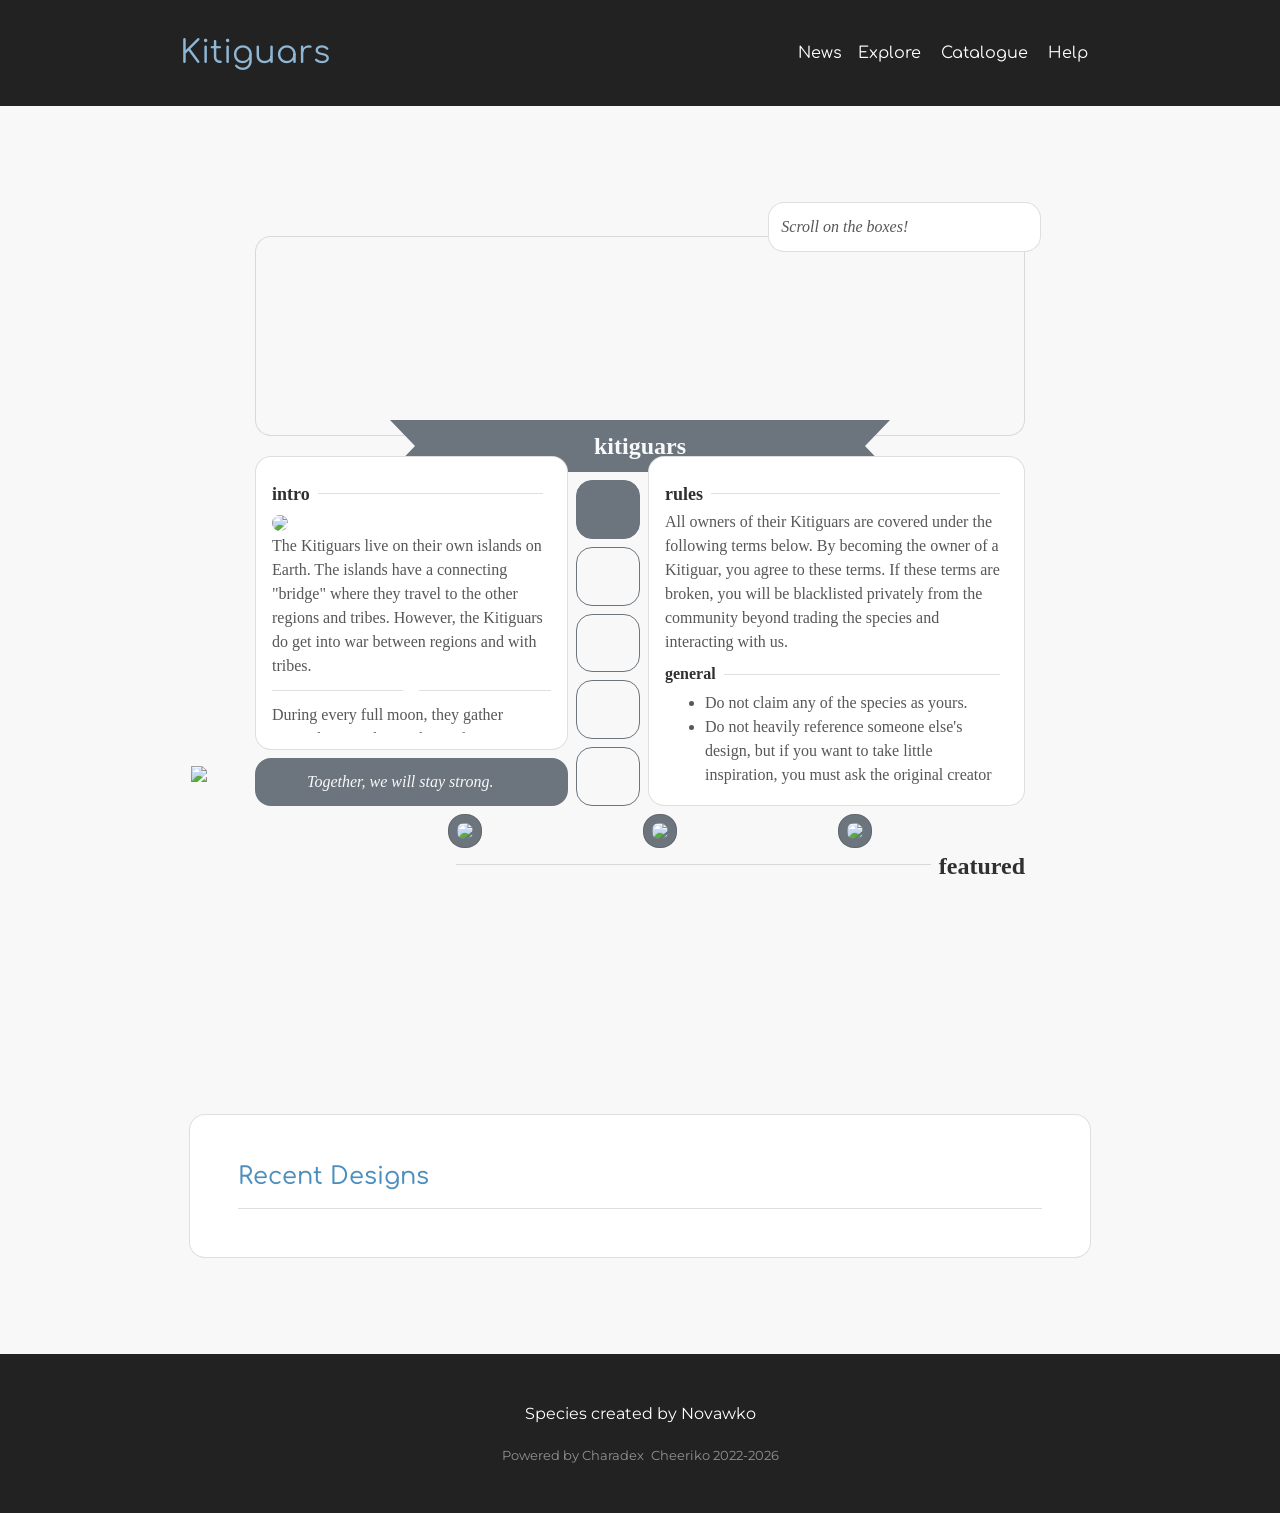
==== commit 649119b0: "Update index.html" ====
--- a/index.html
+++ b/index.html
@@ -92,7 +92,7 @@
 		<div class="col-md-6 mb-2" style="height:350px;">
 			<div class="row no-gutters h-100">
 				<div class="col-md-10 h-100 pr-md-2">
-					<div class="card border-0 h-100" style="background-color: transparent !important; z-index: -1;">
+					<div class="card border-0 h-100" style="background-color: transparent !important;">
 						<!-- Intro -->
 						<div class="card h-100 p-3">
 							<!-- Header -->
@@ -163,7 +163,7 @@
 				<div class="tab-content h-100">
 					<!-- Tab Section -->
 					<div class="tab-pane fade active show h-100" id="tos">
-						<div class="card border-0 h-100" style="background-color: transparent !important; z-index: -1;">
+						<div class="card border-0 h-100" style="background-color: transparent !important;">
 							<!-- Header -->
 							<div class="row no-gutters mt-md-2" style="font-size:18px;font-weight:bold;font-family:'Georgia';">
 								<div class="col-auto">rules</div>
@@ -262,7 +262,7 @@
 					</div>
 					<!-- Tab Section -->
 					<div class="tab-pane fade h-100" id="designguidelines">
-						<div class="card border-0 h-100" style="background-color: transparent !important; z-index: -1,">
+						<div class="card border-0 h-100" style="background-color: transparent !important;">
 							<!-- Header -->
 							<div class="row no-gutters mt-md-2" style="font-size:18px;font-weight:bold;font-family:'Georgia';">
 								<div class="col-auto">designing</div>
@@ -306,7 +306,7 @@
 					</div>
 					<!-- Tab Section -->
 					<div class="tab-pane fade h-100" id="breeds">
-						<div class="card border-0 h-100" style="background-color: transparent !important; z-index: -1;">
+						<div class="card border-0 h-100" style="background-color: transparent !important;">
 							<!-- Header -->
 							<div class="row no-gutters mt-md-2" style="font-size:18px;font-weight:bold;font-family:'Georgia';">
 								<div class="col-auto">breeds</div>
@@ -338,7 +338,7 @@
 					</div>
 					<!-- Tab Content -->
 					<div class="tab-pane fade h-100" id="culture">
-						<div class="card border-0 h-100" style="background-color: transparent !important; z-index: -1;">
+						<div class="card border-0 h-100" style="background-color: transparent !important;">
 							<!-- Header -->
 							<div class="row no-gutters mt-md-2" style="font-size:18px;font-weight:bold;font-family:'Georgia';">
 								<div class="col-auto">culture</div>
@@ -370,7 +370,7 @@
 					</div>
 					<!-- Tab Content -->
 					<div class="tab-pane fade h-100" id="locations">
-						<div class="card border-0 h-100" style="background-color: transparent !important; z-index: -1;">
+						<div class="card border-0 h-100" style="background-color: transparent !important;">
 							<!-- Header -->
 							<div class="row no-gutters mt-md-2" style="font-size:18px;font-weight:bold;font-family:'Georgia';">
 								<div class="col-auto">locations</div>
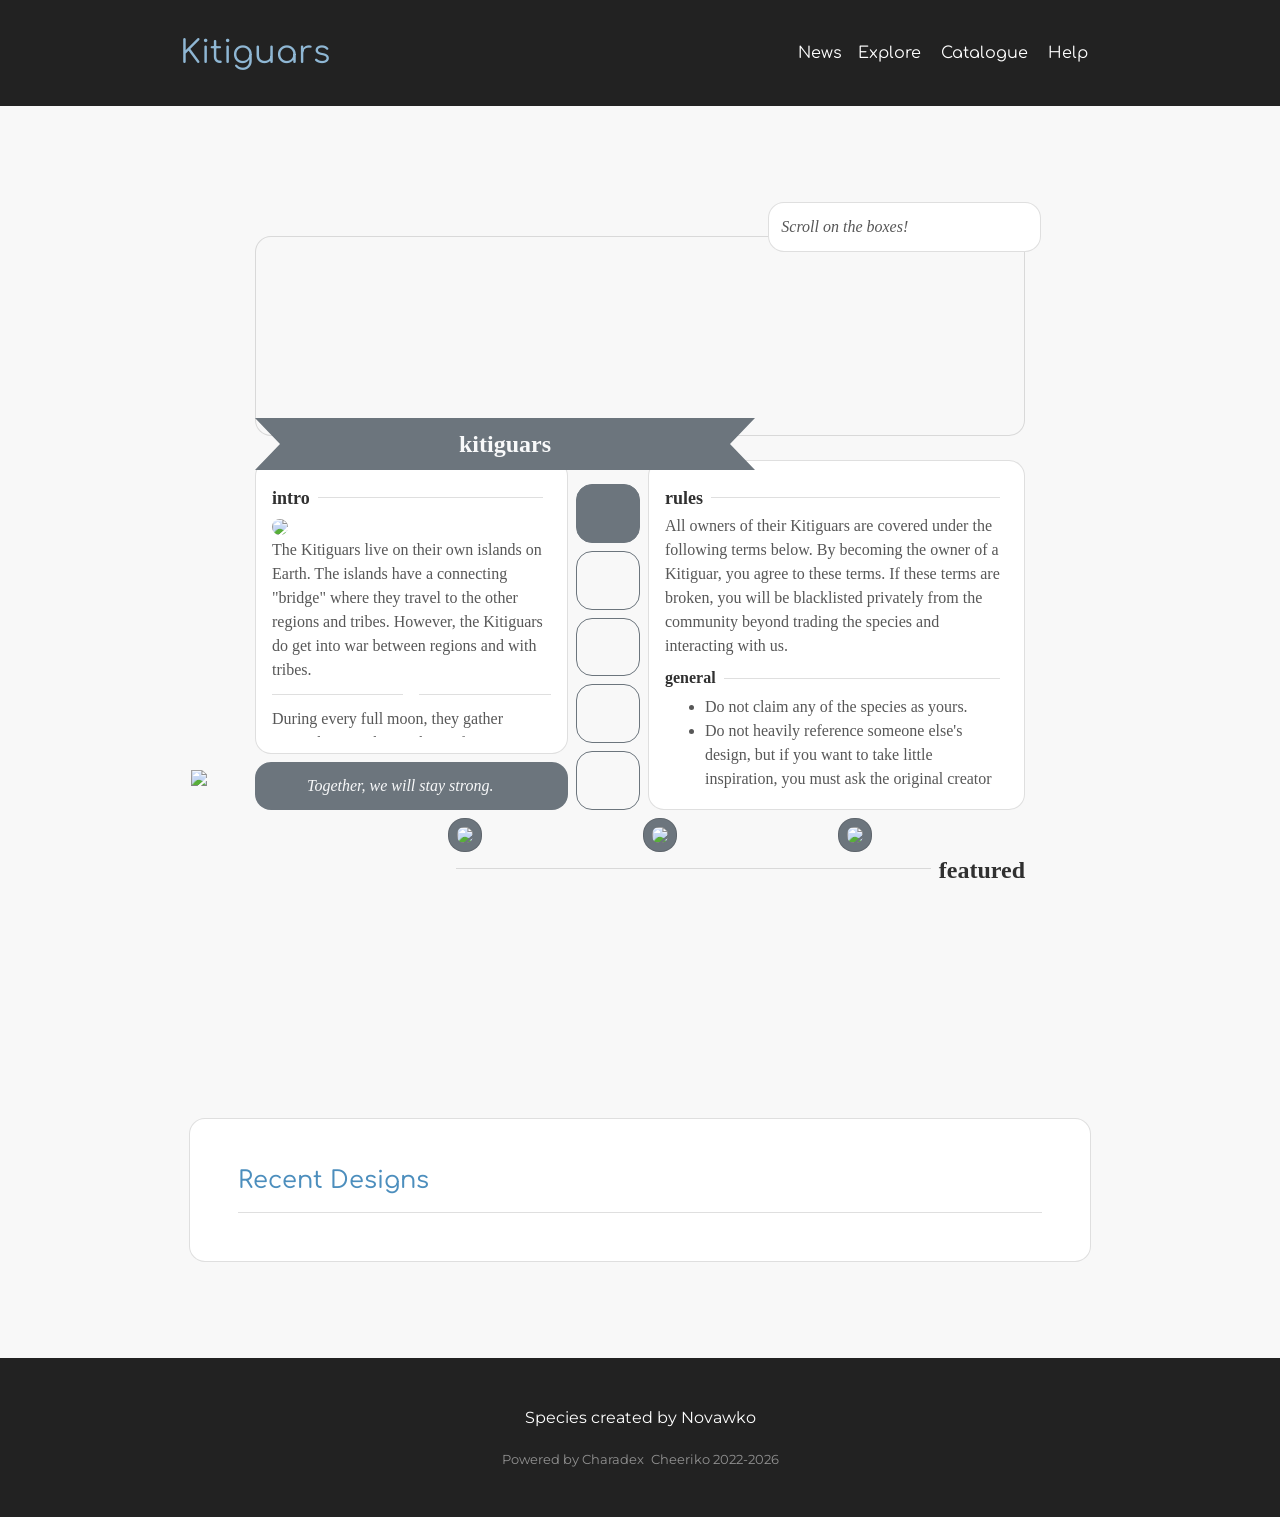
==== commit 4c2c8600: "Update index.html" ====
--- a/index.html
+++ b/index.html
@@ -64,7 +64,7 @@
   <!-- --------------------------------------------------------------------
   <-- Main TH HTML
   <-------------------------------------------------------------------- -->
-  <div class="container-fluid mt-3" style="max-width:800px; font-family:'Georgia';">
+  <div class="container-fluid mt-3" style="position:relative; max-width:800px; font-family:'Georgia';">
 	<!-- Notice -->
 	<div class="row no-gutters mb-md-0 mb-2">
 		<div class="col-md-8 d-none d-md-block"></div>
@@ -82,9 +82,9 @@
 		</div>
 	</div>
 	<!-- Banner -->
-	<div class="card bg-faded mb-2" style="height:200px;background-position: center; background-size:cover; background-repeat: no-repeat; background-image: url(https://img-l.ink/img/1cL5YoqALqZHJHrSe8FwVAa5OctLwGJ5X.jpeg);"></div>
+	<div class="card bg-faded mb-5" style="height:200px;background-position: center; background-size:cover; background-repeat: no-repeat; background-image: url(https://img-l.ink/img/1cL5YoqALqZHJHrSe8FwVAa5OctLwGJ5X.jpeg);"></div>
 	<!-- Title -->
-	<div class="bg-secondary text-center mx-auto p-2 mt-md-n4 mb-2" style="max-width:500px;font-size:24px;font-family:'Georgia';font-weight:bold;clip-path: polygon(100% 0%, 95% 50%, 100% 100%, 0% 100%, 5% 50%, 0% 0%);z-index:1;">
+	<div class="bg-secondary text-center mx-auto p-2 mt-md-n4 mb-2 w-100" style="position:absolute; top:240px; max-width:500px;font-size:24px;font-family:'Georgia';font-weight:bold;clip-path: polygon(100% 0%, 95% 50%, 100% 100%, 0% 100%, 5% 50%, 0% 0%);z-index:1;">
 		<div class="my-auto text-light"> kitiguars </div>
 	</div>
 	<!-- Intro & Buttons -->
@@ -413,7 +413,7 @@
 			</div>
 			<!-- Credits -->
 			<div class="text-md-right text-center mt-md-0 mt-n4">
-				<a href="https://toyhou.se/39725044.f2u-explore" target="_BLANK" data-toggle="tooltip" title="code by iinkt"><i class="fa-solid fa-code fa-sm"></i></a>
+				<a style="color:unset;" href="https://toyhou.se/39725044.f2u-explore" target="_BLANK" data-toggle="tooltip" title="code by iinkt"><i class="fa-solid fa-code fa-sm"></i></a>
 			</div>
 		</div>
 		<!-- Featured -->
--- a/styles/css/charadex.css
+++ b/styles/css/charadex.css
@@ -593,6 +593,28 @@
 .img-thumbnail {
   border-radius:  var(--cd-border-radius) !important;
   border-color: var(--cd-border-color) !important;
+}
+
+/* Base and visited states stay secondary */
+a.btn-outline-secondary,
+a.btn-outline-secondary:visited {
+  color: var(--cd-secondary-color);
+  background-color: transparent;
+  border: 1px solid #6c757d;
+  text-decoration: none;
+  display: inline-block;
+  padding: 0.375rem 0.75rem;
+  border-radius: 0.375rem;
+  transition: color 0.15s ease-in-out, background-color 0.15s ease-in-out;
+}
+
+/* Hover and focus states turn text white and fill background */
+a.btn-outline-secondary:hover,
+a.btn-outline-secondary:focus,
+a.btn-outline-secondary:visited:hover {
+  color: #ffffff;
+  background-color: var(--cd-secondary-color);
+  border-color: var(--cd-secondary-color);
 }
 
 /* Fix any border radiuses that were messed from before */
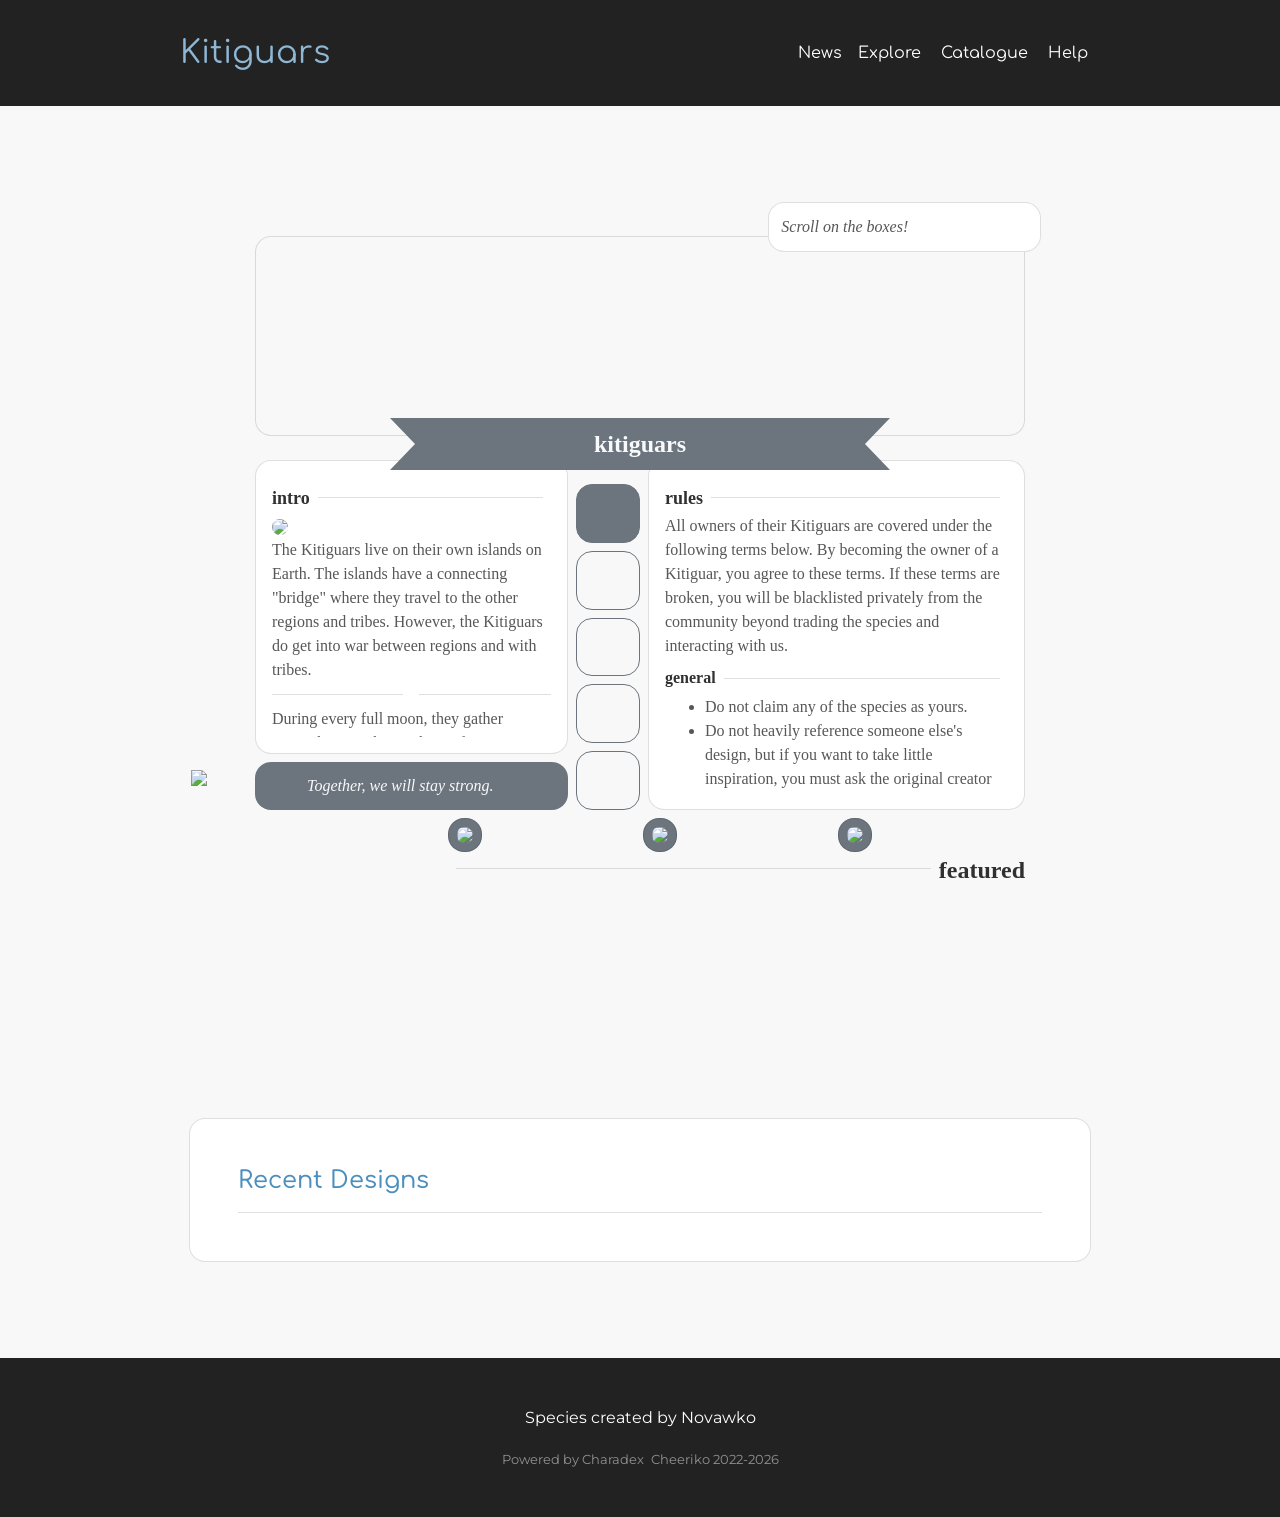
==== commit ddf1abff: "Update index.html" ====
--- a/index.html
+++ b/index.html
@@ -84,7 +84,7 @@
 	<!-- Banner -->
 	<div class="card bg-faded mb-5" style="height:200px;background-position: center; background-size:cover; background-repeat: no-repeat; background-image: url(https://img-l.ink/img/1cL5YoqALqZHJHrSe8FwVAa5OctLwGJ5X.jpeg);"></div>
 	<!-- Title -->
-	<div class="bg-secondary text-center mx-auto p-2 mt-md-n4 mb-2 w-100" style="position:absolute; top:240px; max-width:500px;font-size:24px;font-family:'Georgia';font-weight:bold;clip-path: polygon(100% 0%, 95% 50%, 100% 100%, 0% 100%, 5% 50%, 0% 0%);z-index:1;">
+	<div class="bg-secondary text-center mx-auto p-2 mt-md-n4 mb-2 w-100" style="position:absolute; top:240px; max-width:500px;font-size:24px;font-family:'Georgia';font-weight:bold;clip-path: polygon(100% 0%, 95% 50%, 100% 100%, 0% 100%, 5% 50%, 0% 0%);left: 50%; transform: translateX(-50%); z-index:1;">
 		<div class="my-auto text-light"> kitiguars </div>
 	</div>
 	<!-- Intro & Buttons -->
--- a/styles/css/charadex.css
+++ b/styles/css/charadex.css
@@ -598,7 +598,7 @@
 /* Base and visited states stay secondary */
 a.btn-outline-secondary,
 a.btn-outline-secondary:visited {
-  color: var(--cd-secondary-color);
+  color: #6c757d;
   background-color: transparent;
   border: 1px solid #6c757d;
   text-decoration: none;
@@ -613,8 +613,8 @@
 a.btn-outline-secondary:focus,
 a.btn-outline-secondary:visited:hover {
   color: #ffffff;
-  background-color: var(--cd-secondary-color);
-  border-color: var(--cd-secondary-color);
+  background-color: #6c757d;
+  border-color: #6c757d;
 }
 
 /* Fix any border radiuses that were messed from before */
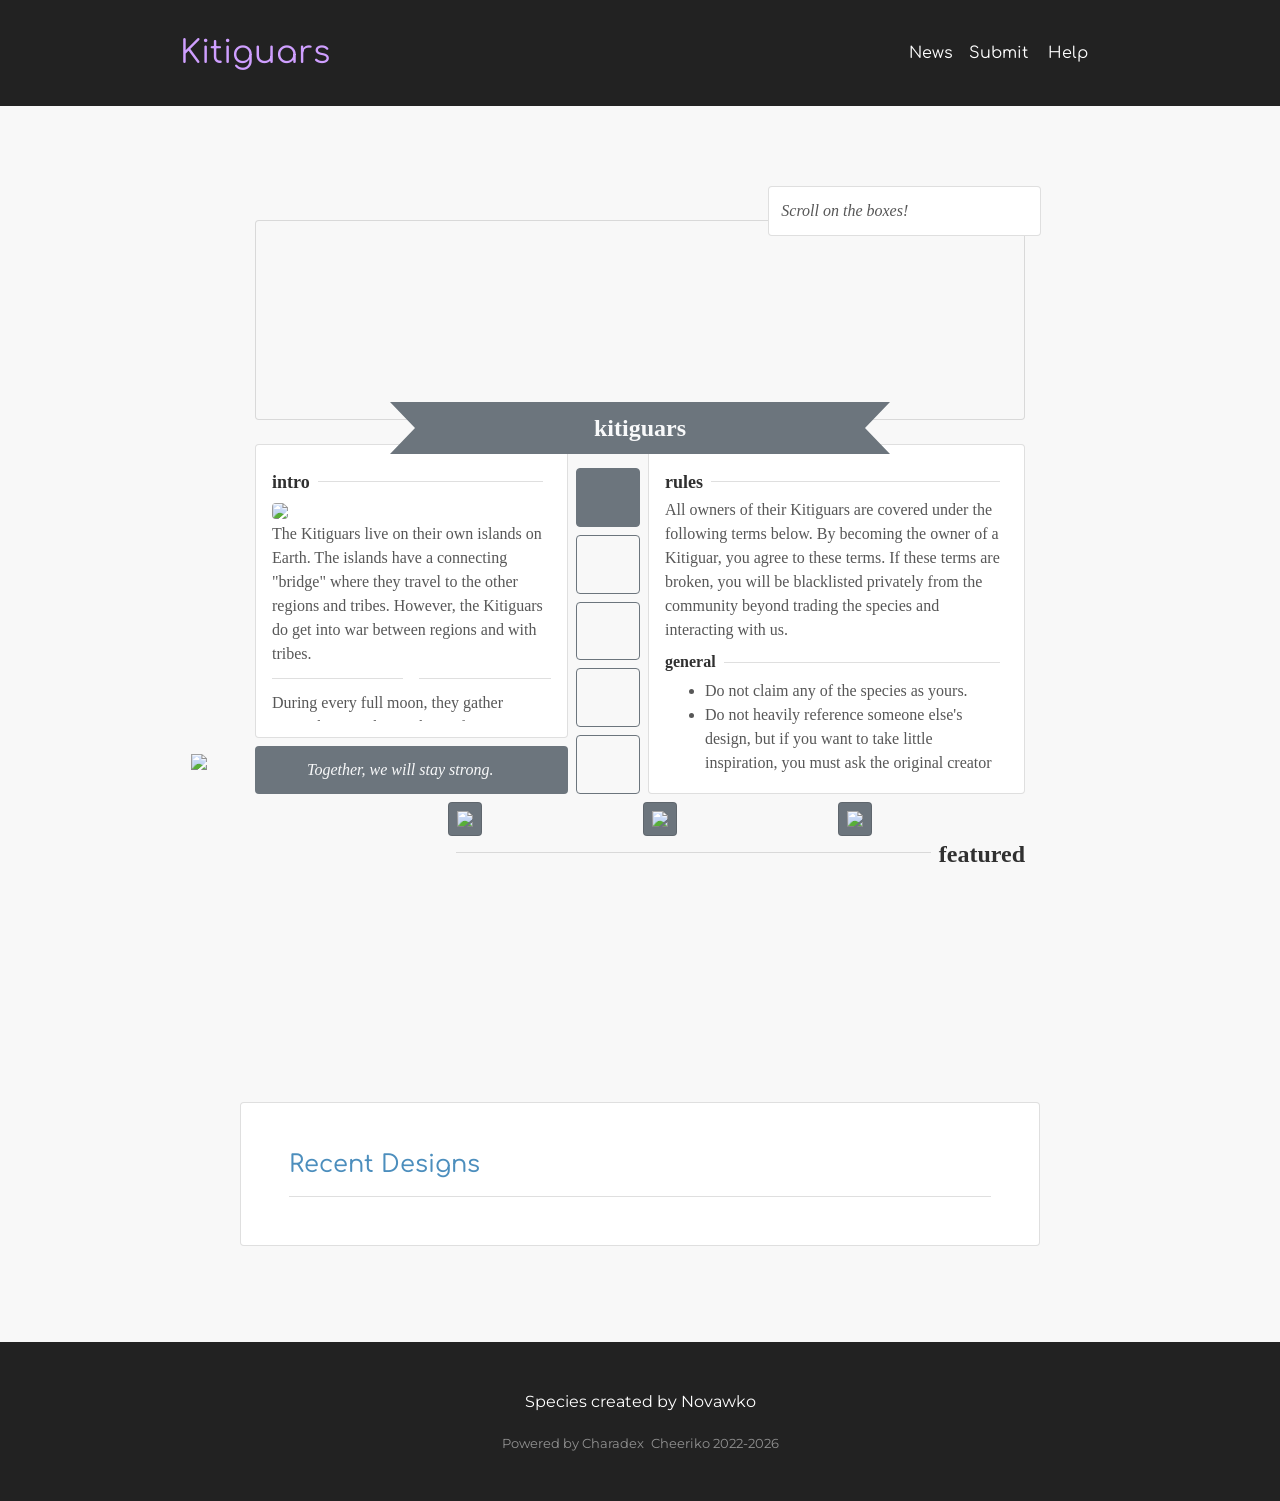
==== commit d3adda7f: "Update index.html" ====
--- a/index.html
+++ b/index.html
@@ -64,7 +64,7 @@
   <!-- --------------------------------------------------------------------
   <-- Main TH HTML
   <-------------------------------------------------------------------- -->
-  <div class="container-fluid mt-3" style="position:relative; max-width:800px; font-family:'Georgia';">
+  <div class="container-fluid" style="position:relative; max-width:800px; font-family:'Georgia';">
 	<!-- Notice -->
 	<div class="row no-gutters mb-md-0 mb-2">
 		<div class="col-md-8 d-none d-md-block"></div>
@@ -453,7 +453,7 @@
       
     <!-- Designs
     <!-- --------------------------------------------------------------- -->
-    <div class="card p-md-5 p-4 mb-3" id="design-gallery">
+    <div class="card p-md-5 p-4 mb-3 mx-auto" style="max-width:800px;" id="design-gallery">
       <h4 class="mb-0"><a href="/registry">Recent Designs</a></h4>
       <hr>
       <div class="row no-gutters design-list softload m-n2"></div>
--- a/styles/css/charadex.css
+++ b/styles/css/charadex.css
@@ -15,7 +15,7 @@
   /* ============================================================= */
   /* Primary Color
   ================================================================ */
-  --cd-primary-color: #8FB7D4;
+  --cd-primary-color: #CF9FFF;
   --cd-primary-text-color: #fff;
 
   /* ============================================================= */
@@ -46,7 +46,7 @@
   --cd-border-color: rgba(0, 0, 0, 0.125);
   --cd-border-width: 1px;
   --cd-border-style: solid;
-  --cd-border-radius: 1rem;
+  --cd-border-radius: 0.25rem;
 
   /* ============================================================= */
   /* Navbar
